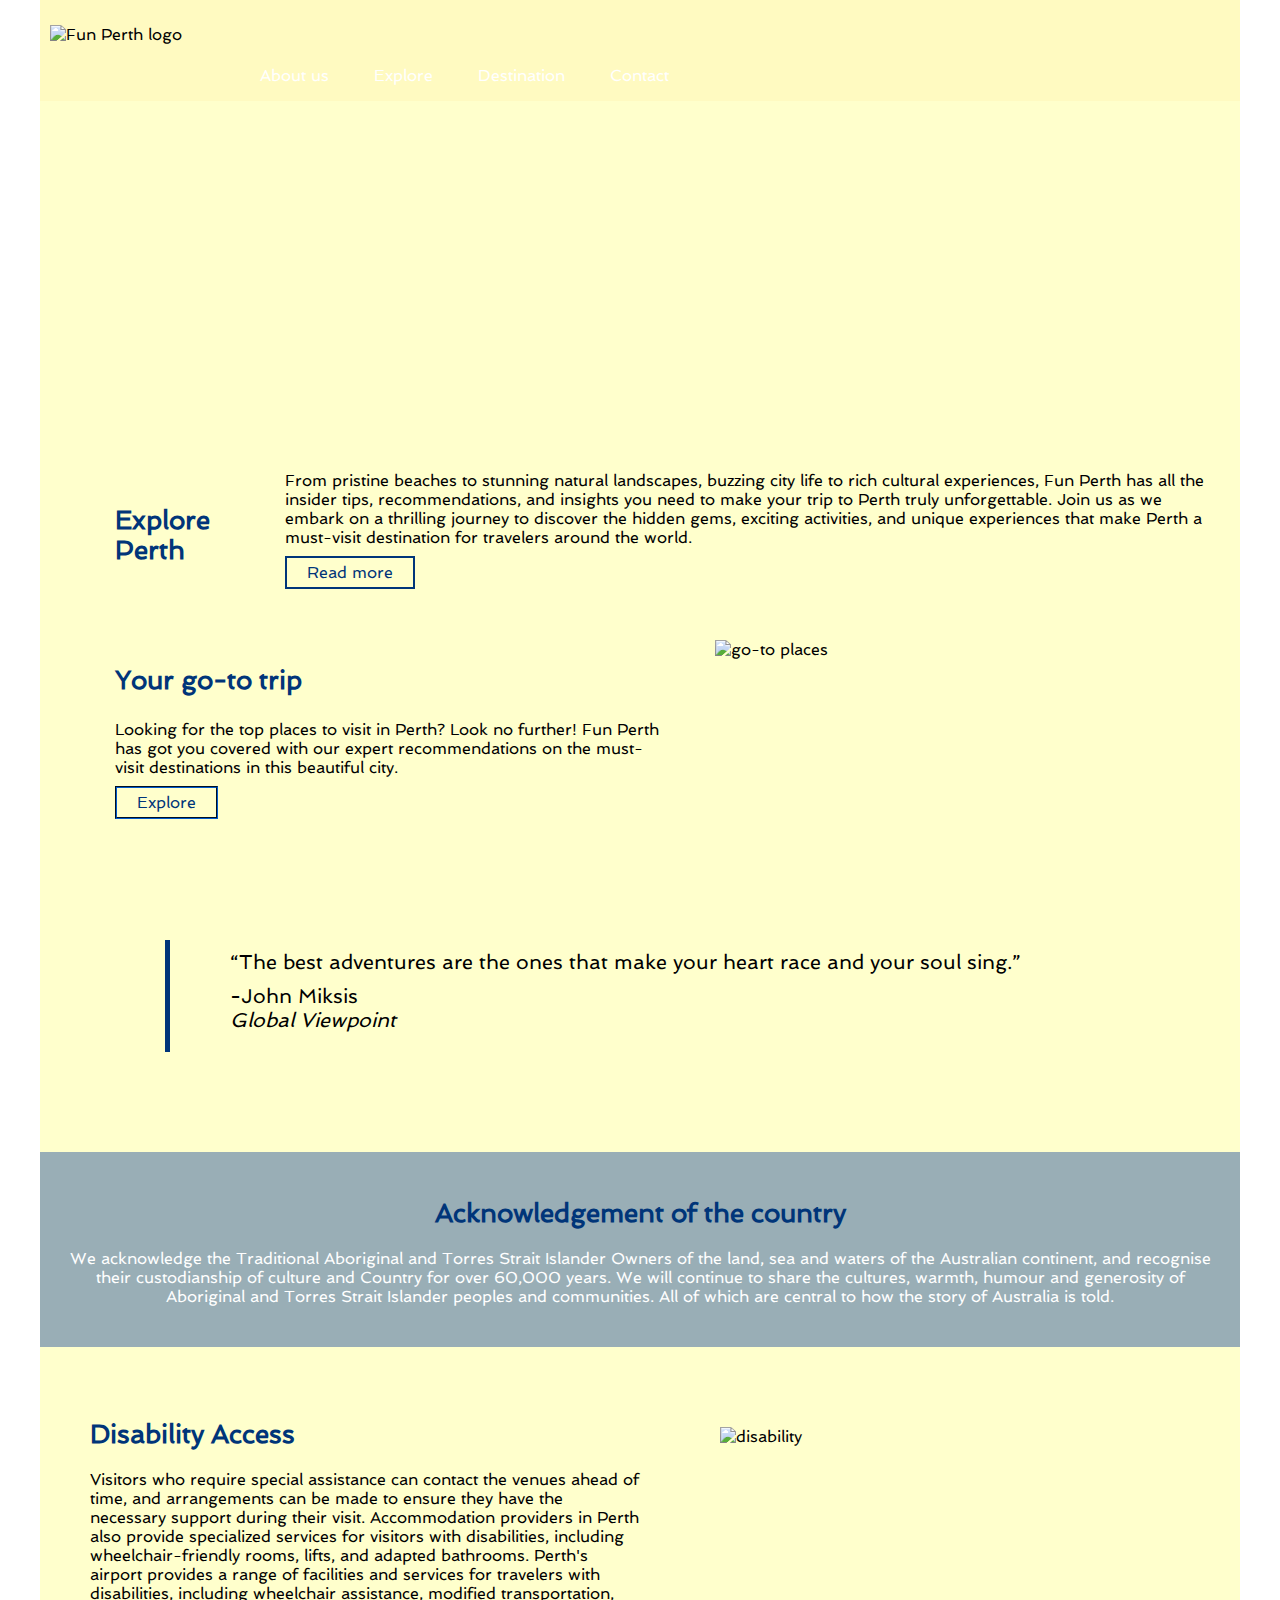
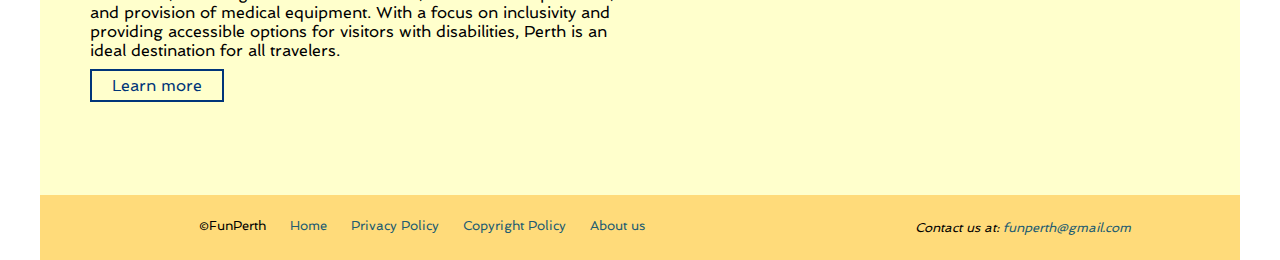
==== index.html @ 893cccab "Add files via upload" ====
<!DOCTYPE html>
<html lang="en">

<head>
    <meta charset="UTF-8">
    <meta name="viewport" content="width=device-width, initial-scale=1.0">
    <meta http-equiv="X-UA-Compatible" content="ie=edge">
    <title> FUN PERTH </title>
    <link rel="stylesheet" href="style.css">
</head>

<body>
    <div id="wrapper">

        <header>
            <img src="Image/logo.png" alt="Fun Perth logo" width="160px" height="61px">
            <h1 id="Home">Fun Perth</h1>
        </header>
        <!----------NAVIGATION---------->
        <nav>
            <ul>
                <li><a href="aboutus.html" title="About us">About us</a></li>
                <li><a href="explore.html" title="Explore">Explore</a></li>
                <li><a href="destinations.html" title="Destinations">Destination</a></li>
                <li><a href="contact.html" title="Contact">Contact</a></li>
            </ul>
        </nav>


        <!----------CONTENT AREA 1---------->
        <main>
            <article id="column">
                <h2>Explore Perth</h2>

                <div>
                    <p>From pristine beaches to stunning natural landscapes, buzzing city life to rich cultural experiences, Fun Perth has all the insider tips, recommendations, and insights you need to make your trip to Perth truly unforgettable. Join us as we embark on a thrilling journey to discover the hidden gems, exciting activities, and unique experiences that make Perth a must-visit destination for travelers around the world.</p>

                    <a href="#acknowledgement"> Read more </a>
                </div>
            </article>
            <!----------CONTENT AREA 2---------->
            <aside>
                <div>
                    <section>
                        <h2>Your go-to trip </h2>
                        <p>Looking for the top places to visit in Perth? Look no further! Fun Perth has got you covered with our expert recommendations on the must-visit destinations in this beautiful city.</p>
                        <a href="explore.html" title="Explore">Explore</a>
                    </section>

                    <img src="Image/index.png" alt="go-to places" width="400px" height="200px">

                </div>
                <blockquote>
                    <p>“The best adventures are the ones that make your heart race and your soul sing.”</p>
                    <p><b>-John Miksis</b><br>
                        <em>Global Viewpoint</em>
                    </p>
                </blockquote>
            </aside>

            <article id="acknowledgement">
                <h2>Acknowledgement of the country</h2>
                <p>We acknowledge the Traditional Aboriginal and Torres Strait Islander Owners of the land, sea and waters of the Australian continent, and recognise their custodianship of culture and Country for over 60,000 years.

                    We will continue to share the cultures, warmth, humour and generosity of Aboriginal and Torres Strait Islander peoples and communities. All of which are central to how the story of Australia is told.</p>
            </article>
            <!----------DISABILITY ACCESS---------->
            <article id="disabilityaccess">
                <div>
                <section>
                    <h2>Disability Access </h2>
                    <p>Visitors who require special assistance can contact the venues ahead of time, and arrangements can be made to ensure they have the necessary support during their visit. Accommodation providers in Perth also provide specialized services for visitors with disabilities, including wheelchair-friendly rooms, lifts, and adapted bathrooms. Perth's airport provides a range of facilities and services for travelers with disabilities, including wheelchair assistance, modified transportation, and provision of medical equipment. With a focus on inclusivity and providing accessible options for visitors with disabilities, Perth is an ideal destination for all travelers.</p>
                    
                    <a href="https://www.smartraveller.gov.au/before-you-go/health/disability" rel="external" target="_blank"> Learn more</a>
                </section>
                
                <img src="Image/dis1.png" alt="disability" width="450" height="200px">
               
            </div>    
            </article>

            <!----------FOOTER---------->
            <footer>

                <ul>
                    <li>&#169;FunPerth</li>
                    <li><a href="#Home">Home</a></li>
                    <li><a href="PDF/privacy%20policy.pdf">Privacy Policy</a></li>
                    <li><a href="PDF/short_guide_to_copyright.pdf">Copyright Policy</a></li>
                    <li><a href="aboutus.html">About us</a></li>
                </ul>
                <address>
                    Contact us at:
                    <a href="mailto:funperth@gmail.com">funperth@gmail.com</a>
                </address>

            </footer>
        </main>
    </div>
</body>

</html>
---- style.css ----
/* Author: Tran Thao Nguyen HUYNH
Date: 
Version: 
*/

/*
COLOURS
#000000 - black (for text)
#ffa500 - orange
#003579 - navy blue
#225c71 - dark teal
#c62d03 - burnt red
#FFFFCC - soft yellow
#00FFFF - cyan
*/
@import url('https://fonts.googleapis.com/css2?family=Spinnaker&display=swap');

/*GLOBAL STYLES
----------------------------------------------
*/
body {
    font-size: 16px;
    font-weight: 300;
    font-family: 'Spinnaker', sans-serif;
    color: #000000;
    /* black */
    margin: 0;
}

#wrapper {
    position: relative;
    width: 1200px;
    margin: 0 auto;
    background-color: #FFFFCC;
}

h1 {
    color: #003579;
    font-size: 2em;
    font-weight: 700;

}

h2 {
    color: #003579;
    font-size: 1.6em;
    font-weight: 700;
}

h3 {
    color: #003579;

}

a {
    text-decoration: none;
    color: #225c71;
}

a:visited {
    color: #c62d03;
}

/*HEADER
----------------------------------------------
*/
header {
    background: #FFFFCC url(Image/banner.png);
    height: 430px;
    color: #000000;
}

header h1 {
    visibility: hidden;
}

header img {
    position: relative;
    top: 25px;
    left: 10px;
    z-index: 50;
}

/* Button-style link
------------------------------------------------- */
article a {
    color: #003579;
    text-decoration: none;
    border: 2px solid #003579;
    padding: 5px 20px;
}

article a:visited {
    color: #003579;
}

/*BODY
----------------------------------------------
*/
/*CONTENT AREA 1
----------------------------------------------
*/
#column {
    background-color: #FFFFCC;
    color: #000000;
    display: flex;
    padding: 25px;
}

#column h2 {
    display: block;
    margin: 0;
    padding: 50px;
}

#column div {
    padding-left: 25px;
}

/*CONTENT AREA 2
----------------------------------------------
*/

#acknowledgement {
    background-color: rgba(0, 53, 151, 0.4);
    color: white;
    text-align: center;
    padding: 25px;
}

#disabilityaccess {
    display: relative;
    padding: 50px;
}

#disabilityaccess p {
    width: 550px;
}

#disabilityaccess div {
    display: flex;
}

#disabilityaccess img {
    margin: 30px;
    display: inline;
    padding-left: 50px;
}

/*SIDEBAR
----------------------------------------------
*/
aside {
    padding: 0px 25px 0px 25px;
    display: relative;
}

aside div {
    display: flex;
}

aside img {
    padding-left: 50px;
}

aside section {
    width: 600px;
    height: 200px;
}

aside p {
    margin: 0px 0px 16px 50px;
}

aside h2 {
    color: #003579;
    display: block;
    margin: 0;
    padding: 25px 25px 25px 50px;
}


aside a {
    margin-left: 50px;
    color: #003579;
    text-decoration: none;
    border: 2px groove #003579;
    padding: 5px 20px;
}

blockquote {
    justify-content: center;
    font-size: 20px;
    border-left: 5px solid #003579;
    width: inherit;
    padding: 10px;
    margin: 100px;
}

blockquote p {
    margin-bottom: 10px;
}

/* About us
----------------------------------------------
*/
.testimonial {
    margin: auto;
    width: 1000px;
    padding: 0px 20px 0px 20px;
    display: flex;
    grid-template-columns: caclc(80% - 30%) calc (30% - 45%);
    grid-gap: 15px;
    height: 350px;
}

.testimonial p {
    width: 333px;
}

.center {
    margin: 30px;
    width: 1100px;
}

#QA section {
    border: 3px ridge #003579;
    width: 800px;
    margin: auto;
}

#QA h2 {
    margin-bottom: 30px;
}

#QA p {
    padding: 0px 16px 0px 16px;

}

.vision {
    margin-top: 55px;
    background-color: rgba(0, 53, 151, 0.4);
    color: white;
    border-top-right-radius: 100px;
    border-bottom-right-radius: 100px;
    width: 1150px;
    height: 300px;
}

.vision p {
    width: 950px;
    padding-left: 30px;
}

.vision h2 {
    padding: 20px 0px 0px 20px;

}


/*Explore
----------------------------------------------
*/
.video {
    padding: 0px
}


.pick {
    padding: 32px 0px 0px 25px;
    margin: 0px;
}

.trips {
    padding: 50px 20px 14px 20px;
    display: flex;
    grid-template-columns: caclc(80% - 30%) calc (30% - 45%);
    grid-gap: 15px;
    height: 450px;
}

.trips p {
    padding-left: 20px;
}

.trips h2 {
    margin: 25px 0px 25px 10px;
}

.trips a {
    margin-left: 20px;
}

#adventure {
    background-color: rgba(0, 53, 151, 0.4);
    border-radius: 20px;
}

#family {
    background-color: rgba(255, 165, 0, 0.4);
    border-radius: 20px;
}

#relaxation {
    background-color: rgba(0, 255, 255, 0.4);
    border-radius: 20px;
}

#title {
    margin: 25px 0px 0px 25px;
}

.perthevents {
    margin-bottom: 25px;
    display: flex;
    width: 300px;
}

.perthevents img {
    margin: 0px 25px 25px 25px;
}

.perthevents p {
    margin: 0px 25px 0px 25px;
}

.perthevents h3 {
    margin: 25px;
}

.perthevents2 {
    margin-bottom: 35px;
    display: flex;
    width: 300px;
}

.perthevents2 img {
    margin: 0px 25px 25px 25px;
}

.perthevents2 p {
    margin: 0px 25px 0px 25px;
}

.perthevents2 h3 {
    margin: 25px;
}


#title2 {
    margin: 25px 0px 0px 25px;
}
.activity {
    margin-bottom: 25px;
    display: flex;
    width: 300px;
}

.activity img {
    margin: 0px 25px 25px 25px;
}

.activity p {
    margin: 0px 25px 0px 25px;
}

.activity h3 {
    margin: 25px;
}



.activity2 {
    margin-bottom: 25px;
    display: flex;
    width: 300px;
}

.activity2 img {
    margin: 0px 25px 25px 25px;
}

.activity2 p {
    margin: 0px 25px 0px 25px;
}

.activity2 h3 {
    margin: 25px;
}

.swan {
    padding-left: 25px;
    width: 430px;
}


    /*Destinations
----------------------------------------------
*/
.destinations {
        margin: 25px;
        
}

    /*NAVIGATION
----------------------------------------------
*/
    nav {
        background-color: rgba(255, 165, 0, 0.05);
        position: absolute;
        top: 0px;
        left: 0px;
        width: 100%;
        /* = 1200px */
        padding-top: 50px;

    }

    nav ul {
        padding-left: 200px;
        list-style: none;

    }

    nav li {
        display: inline;
    }

    nav a {
        color: #ffffff;
        /* white */
        text-decoration: none;
        padding: 10px 20px 15px 20px;
    }

    nav a:visited {
        color: #ffffff;
        /* white */
    }

    nav a:hover {
        background-color: #003579;

    }

    nav span {
        padding: 10px 20px 15px 20px;
        background-color: #003579;
        color: #ffffff;
    }

    /* Contact form
------------------------------------------------- */

    /* Style inputs with type="text", select elements and textareas */
    input[type=text],
    select,
    textarea {
        width: 100%;
        /* Full width */
        padding: 12px;
        /* Some padding */
        border: 1px solid #ccc;
        /* Gray border */
        border-radius: 4px;
        /* Rounded borders */
        box-sizing: border-box;
        /* Make sure that padding and width stays in place */
        margin-top: 6px;
        /* Add a top margin */
        margin-bottom: 16px;
        /* Bottom margin */
        resize: vertical
            /* Allow the user to vertically resize the textarea (not horizontally) */
    }

    /* Style the submit button with a specific background color etc */
    input[type=submit] {
        background-color: #003579;
        color: white;
        padding: 12px 20px;
        border: none;
        border-radius: 4px;
        cursor: pointer;
    }

    /* When moving the mouse over the submit button, add a darker green color */
    input[type=submit]:hover {
        background-color: #003579;
    }

    /* Add a background color and some padding around the form */
    .container {
        width: 650px;
        border-radius: 5px;
        background-color: rgba(0, 53, 151, 0.2);
        padding: 20px;
        margin: 25px;
    }

    iframe {
        margin: 25px;
    }

    .findus {
        margin: 25px;
    }

    /* footer 
------------------------------------------------- */
    footer {
        margin-top: 50px;
        padding: 50px;
        display: flex;
        font-size: 80%;
        justify-content: space-evenly;
    }

    footer {
        padding-top: 10px;
        padding-bottom: 10px;
        background-color: rgba(255, 165, 0, 0.4);
    }

    footer ul {
        list-style: none;

    }

    footer li {
        display: inline;
        padding: 5px 10px 5px;
    }

    address {
        padding-top: 15px;
        padding-bottom: 15px;
        padding-left: 200px;
    }
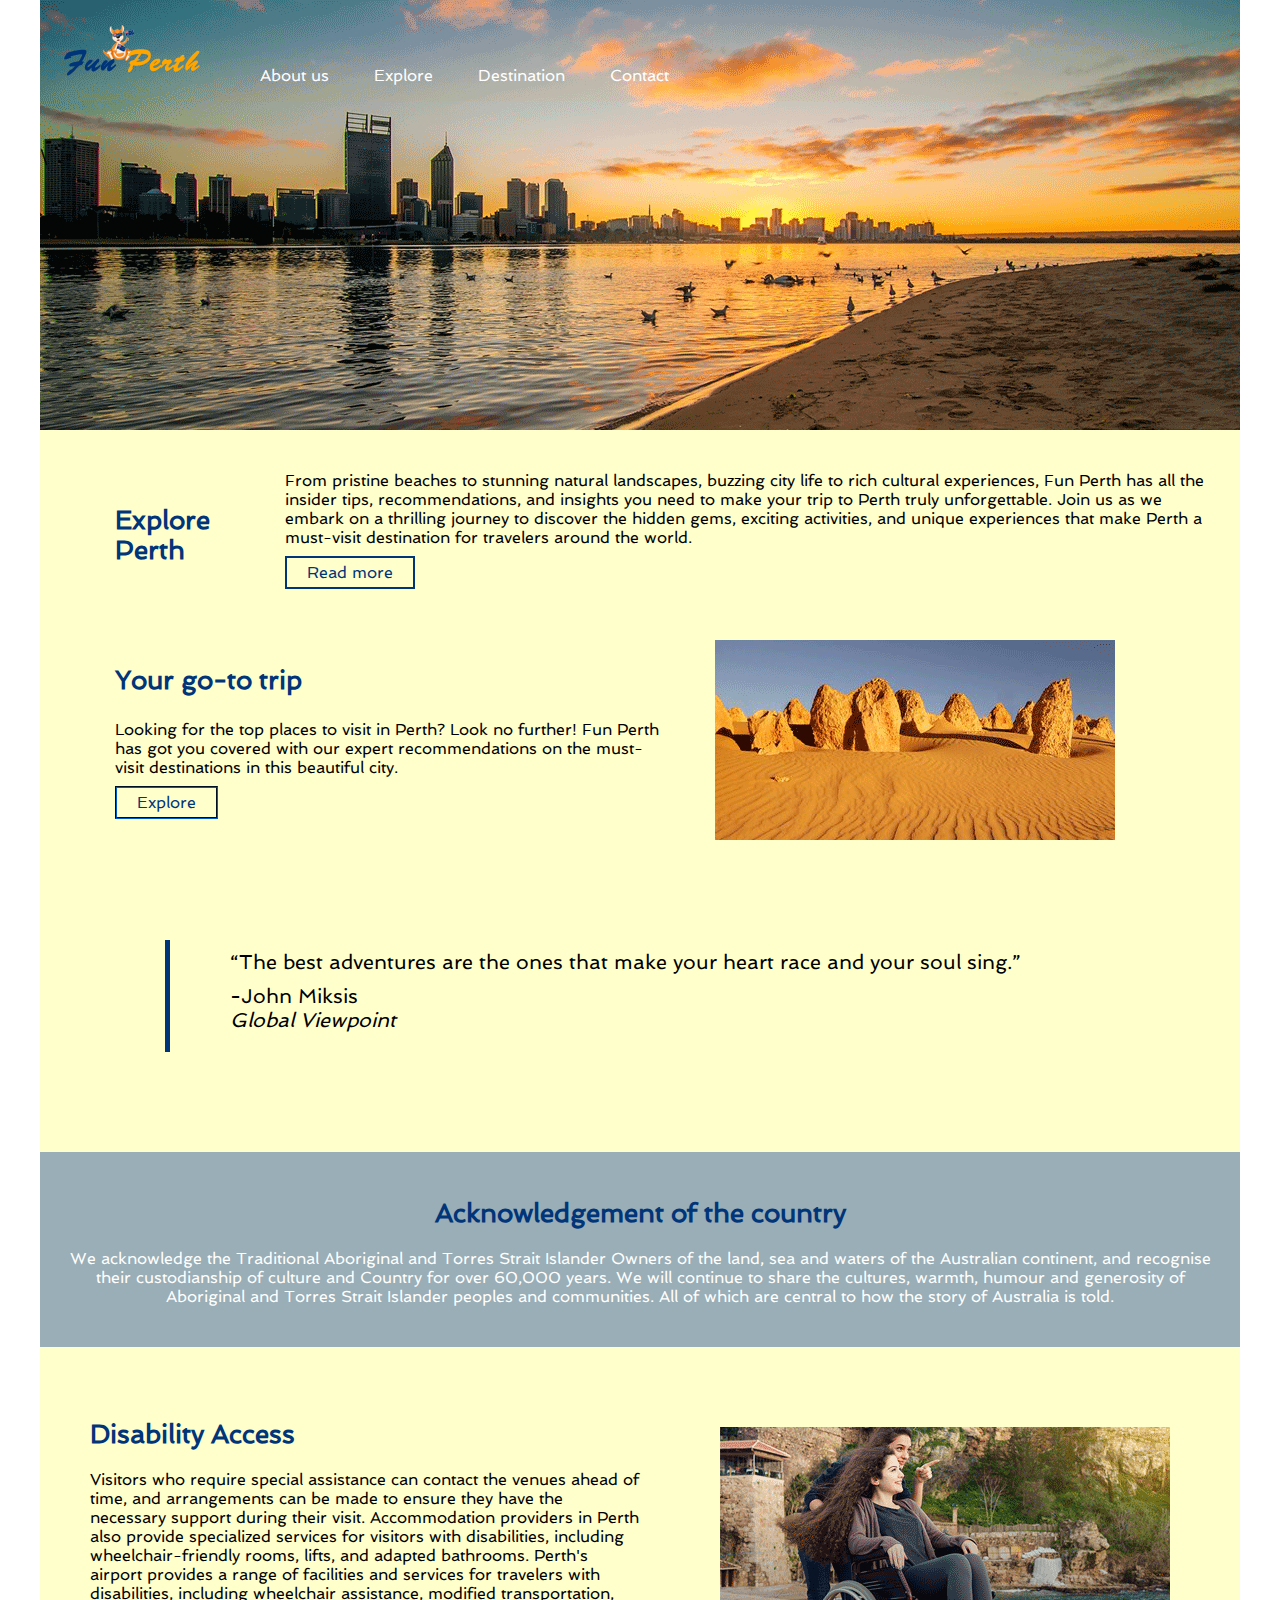
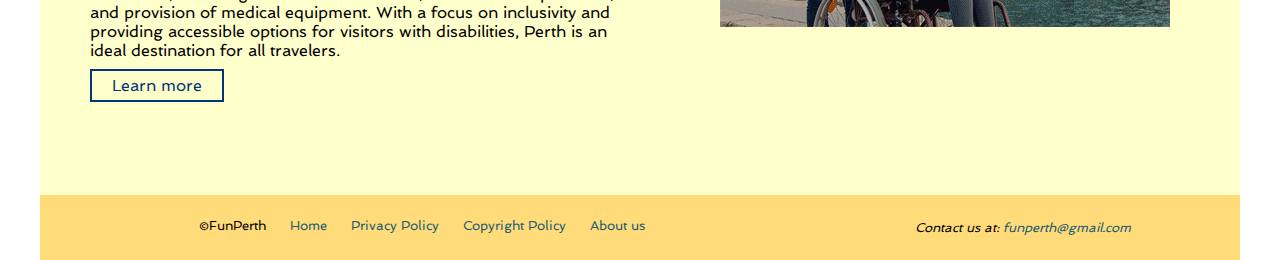
==== commit c5793b09: "index.html" ====
--- a/index.html
+++ b/index.html
@@ -11,10 +11,13 @@
 
 <body>
     <div id="wrapper">
+        <!--specify wrapper id for div-->
 
         <header>
-            <img src="Image/logo.png" alt="Fun Perth logo" width="160px" height="61px">
-            <h1 id="Home">Fun Perth</h1>
+            <img src="Image/logo.png" alt="Fun Perth logo" width="160" height="61">
+            <!--insert funperth logo for header-->
+            <h1 id="Home">Fun Perth</h1>\
+            <!--heading h1 (the most important heading) -->
         </header>
         <!----------NAVIGATION---------->
         <nav>
@@ -26,70 +29,91 @@
             </ul>
         </nav>
 
-
+        <!--set of navigation links, tag ul defines an unordered list, li tag defines a list item, a tag defines a hyperlink which is used to link internal pages-->
         <!----------CONTENT AREA 1---------->
         <main>
+            <!--The <main> tag specifies the main content of a document.-->
             <article id="column">
+                <!--specify column id for content 1-->
                 <h2>Explore Perth</h2>
-
+                <!--heading h2 -->
                 <div>
                     <p>From pristine beaches to stunning natural landscapes, buzzing city life to rich cultural experiences, Fun Perth has all the insider tips, recommendations, and insights you need to make your trip to Perth truly unforgettable. Join us as we embark on a thrilling journey to discover the hidden gems, exciting activities, and unique experiences that make Perth a must-visit destination for travelers around the world.</p>
 
                     <a href="#acknowledgement"> Read more </a>
+                    <!--link to acknowledge of the country section from down below -->
                 </div>
             </article>
             <!----------CONTENT AREA 2---------->
             <aside>
+                <!--<aside> tag defines some content aside from the content it is placed in -->
                 <div>
+                    <!--<div> tag defines a division or a section in an HTML -->
                     <section>
+                        <!--<section> tag defines a section in a document-->
                         <h2>Your go-to trip </h2>
+                        <!--heading h2-->
                         <p>Looking for the top places to visit in Perth? Look no further! Fun Perth has got you covered with our expert recommendations on the must-visit destinations in this beautiful city.</p>
+                        <!--p tag defines a paragraph-->
                         <a href="explore.html" title="Explore">Explore</a>
+                        <!--link to explore page-->
                     </section>
-
-                    <img src="Image/index.png" alt="go-to places" width="400px" height="200px">
-
+                    <img src="Image/index.png" alt="go-to places" width="400" height="200">
+                    <!--insert an image to demonstrate content 2-->
                 </div>
                 <blockquote>
+                    <!--blockquote tag specifies a section that is quoted from another source-->
                     <p>“The best adventures are the ones that make your heart race and your soul sing.”</p>
                     <p><b>-John Miksis</b><br>
+                        <!--b tag specifies bold text without any extra importance, br tag inserts a single line break-->
                         <em>Global Viewpoint</em>
+                        <!--The <em> tag is used to define emphasized text. The content inside is typically displayed in italic.-->
                     </p>
                 </blockquote>
             </aside>
 
             <article id="acknowledgement">
+                <!--specify acknowledgement id for article tag-->
                 <h2>Acknowledgement of the country</h2>
+                <!--heading h2-->
                 <p>We acknowledge the Traditional Aboriginal and Torres Strait Islander Owners of the land, sea and waters of the Australian continent, and recognise their custodianship of culture and Country for over 60,000 years.
 
                     We will continue to share the cultures, warmth, humour and generosity of Aboriginal and Torres Strait Islander peoples and communities. All of which are central to how the story of Australia is told.</p>
             </article>
             <!----------DISABILITY ACCESS---------->
             <article id="disabilityaccess">
+                <!--specify disabilityaccess id for article tag-->
                 <div>
-                <section>
-                    <h2>Disability Access </h2>
-                    <p>Visitors who require special assistance can contact the venues ahead of time, and arrangements can be made to ensure they have the necessary support during their visit. Accommodation providers in Perth also provide specialized services for visitors with disabilities, including wheelchair-friendly rooms, lifts, and adapted bathrooms. Perth's airport provides a range of facilities and services for travelers with disabilities, including wheelchair assistance, modified transportation, and provision of medical equipment. With a focus on inclusivity and providing accessible options for visitors with disabilities, Perth is an ideal destination for all travelers.</p>
-                    
-                    <a href="https://www.smartraveller.gov.au/before-you-go/health/disability" rel="external" target="_blank"> Learn more</a>
-                </section>
-                
-                <img src="Image/dis1.png" alt="disability" width="450" height="200px">
-               
-            </div>    
+                    <!--specify disabilityaccess id for article tag-->
+                    <section>
+                        <h2>Disability Access </h2>
+                        <!--heading h2-->
+                        <p>Visitors who require special assistance can contact the venues ahead of time, and arrangements can be made to ensure they have the necessary support during their visit. Accommodation providers in Perth also provide specialized services for visitors with disabilities, including wheelchair-friendly rooms, lifts, and adapted bathrooms. Perth's airport provides a range of facilities and services for travelers with disabilities, including wheelchair assistance, modified transportation, and provision of medical equipment. With a focus on inclusivity and providing accessible options for visitors with disabilities, Perth is an ideal destination for all travelers.</p>
+
+                        <a href="https://www.smartraveller.gov.au/before-you-go/health/disability" rel="external" target="_blank"> Learn more</a>
+                        <!--link to external page-->
+                    </section>
+                    <img src="Image/dis1.png" alt="disability" width="450" height="200">
+                    <!--link to external page-->
+
+                </div>
             </article>
 
             <!----------FOOTER---------->
             <footer>
+                <!--The <footer> tag defines a footer for a document or section.-->
 
                 <ul>
+                    <!--The <ul> tag defines an unordered (bulleted) list.-->
                     <li>&#169;FunPerth</li>
                     <li><a href="#Home">Home</a></li>
                     <li><a href="PDF/privacy%20policy.pdf">Privacy Policy</a></li>
                     <li><a href="PDF/short_guide_to_copyright.pdf">Copyright Policy</a></li>
                     <li><a href="aboutus.html">About us</a></li>
+                    <!--list items and link to pdf file and other pages-->
                 </ul>
                 <address>
+                    <!--The <address> tag defines the contact information for the author/owner of a document or an article.-->
                     Contact us at:
                     <a href="mailto:funperth@gmail.com">funperth@gmail.com</a>
                 </address>
